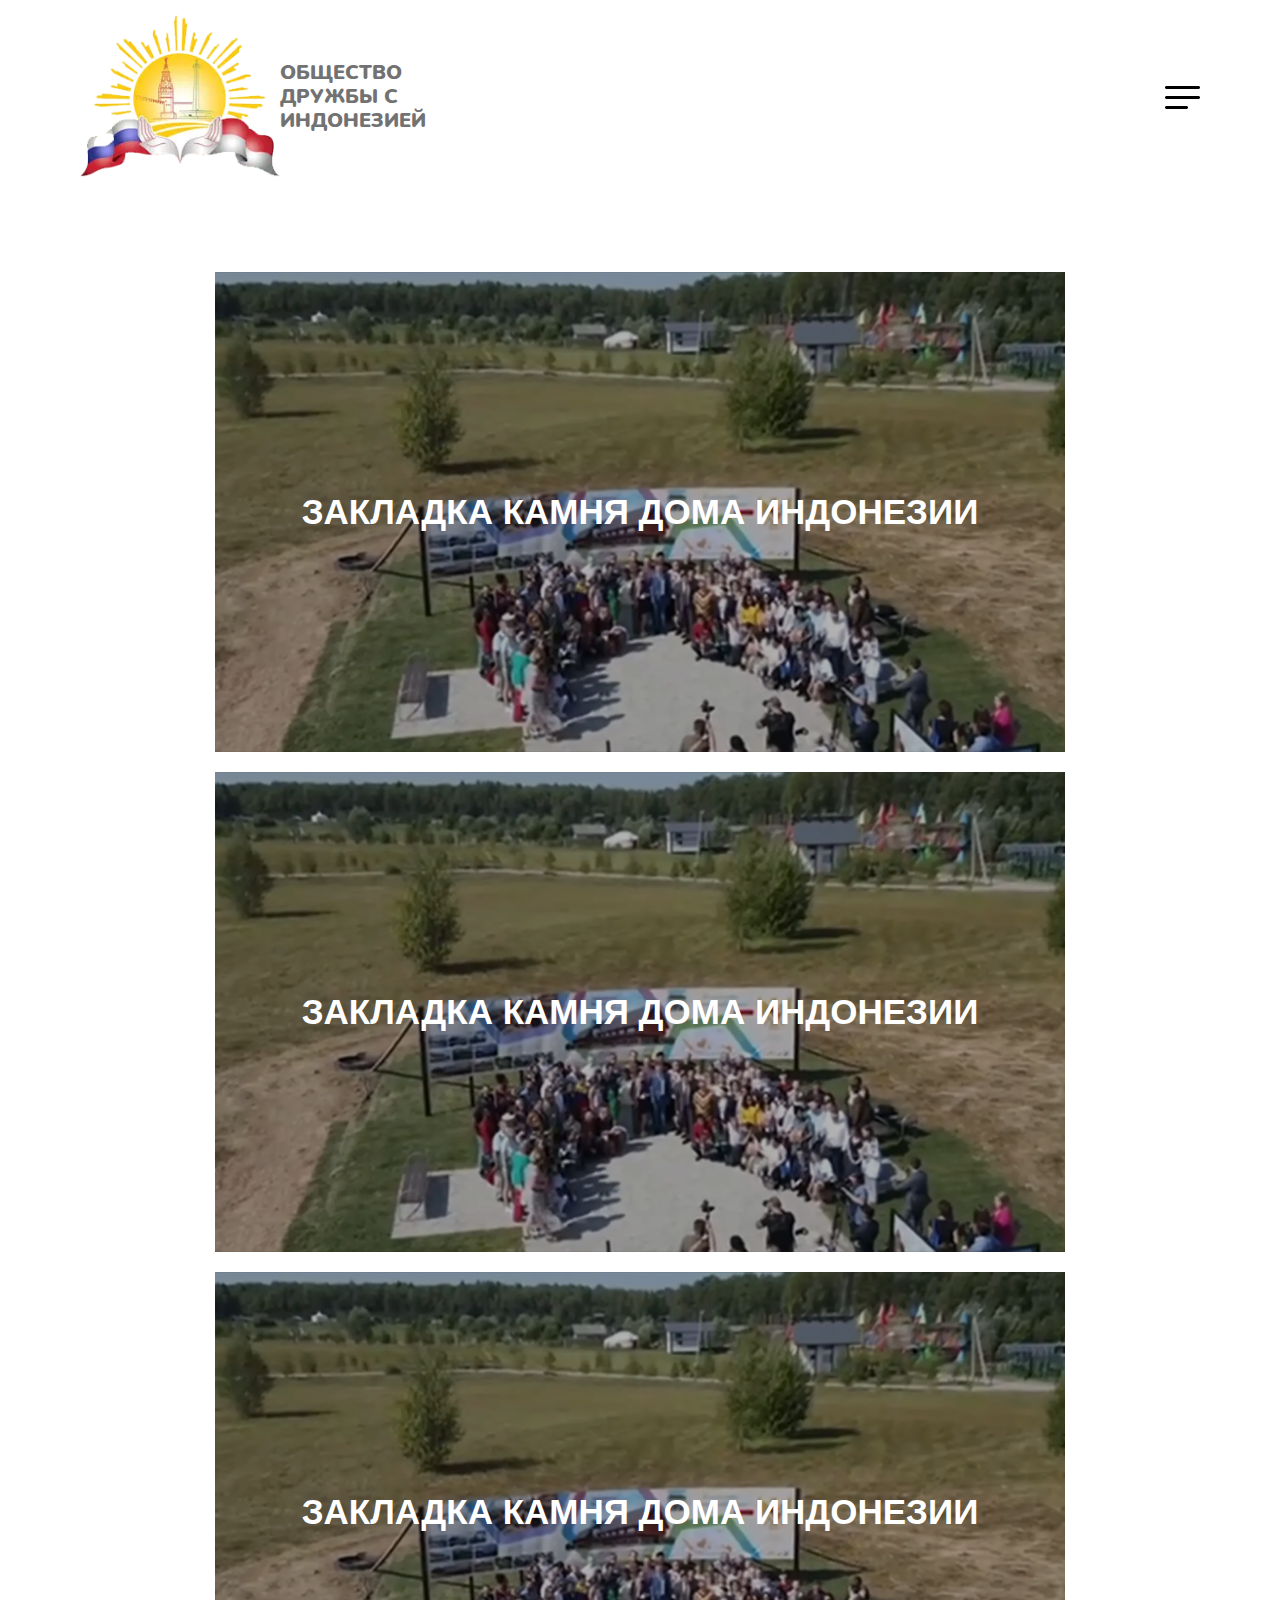
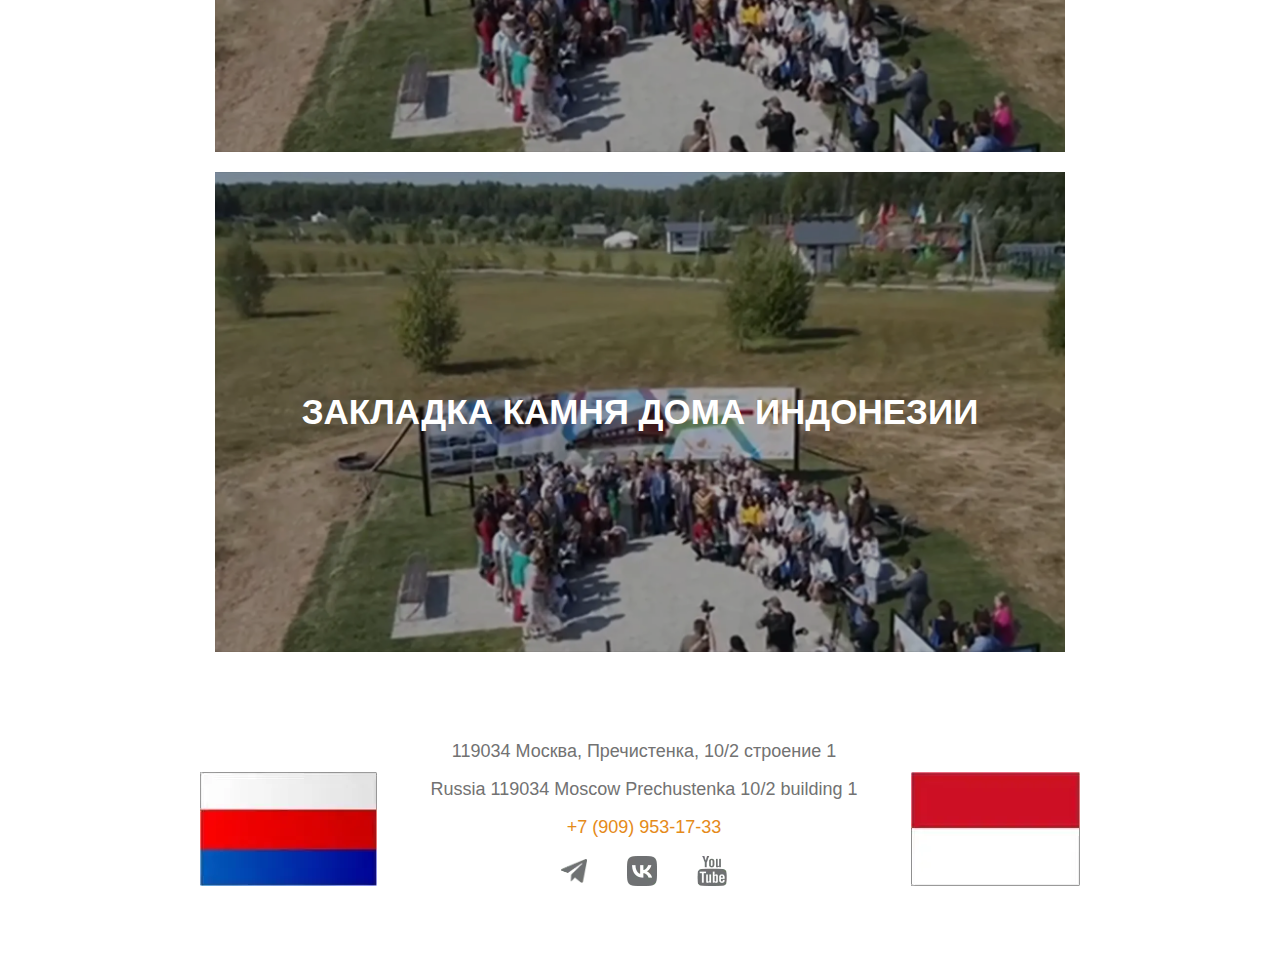
==== gallery.html @ 3e2ad57c "Add files via upload" ====
<!DOCTYPE html><html lang="ru"><head>	<meta charset="UTF-8">	<meta name="viewport" content="width=device-width, initial-scale=1.0">	<title>Document</title>	<link rel="stylesheet" href="css/main.css">	<link rel="stylesheet" href="css/swiper-bundle.min.css"></head><body>	<header class="header">			<div class="container">			<div class="header__wrap">				<a href="#" class="header__logo"><picture><source srcset="images/logo.webp" type="image/webp"><img src="images/logo.png" width="230" height="186" alt="Логотип"></picture></a>				<div class="header__title">Общество дружбы с Индонезией</div>				<div class="header__phone">					<picture><source srcset="images/phone.webp" type="image/webp"><img src="images/phone.png" alt="phone" width="15" height="15"></picture>					<a href="tel:74951369992">8 (495)136-9992</a>				</div>				<a href="#" class="header__order">Заказать звонок</a>				<button class="header__burger"></button>			</div>		</div>	</header>		<div class="top-banner">		<!--<div class="top-banner__items">			<div class="top-banner__item">				<a href="#">					<picture><source srcset="images/main_slide.webp" type="image/webp"><img src="images/main_slide.jpg" alt="slide" class="top-banner__img"></picture>				</a>				<div class="container">					<div class="top-banner__text">						заголовок					</div>				</div>			</div>		</div> -->		<ul class="nav">			<li><a href="#" class="nav__link">О нас</a></li>			<li><a href="#" class="nav__link">Новости</a></li>			<li><a href="#" class="nav__link">Об Индонезии</a></li>			<li><a href="#" class="nav__link">Проекты</a></li>			<li><a href="#" class="nav__link">Бизнесу</a></li>			<li><a href="#" class="nav__link">Фото/Видео</a></li>			<li><a href="#" class="nav__link">Контакты</a></li>		</ul>		    	</div>	    	 	<div class="gallery"> 		<div class="container"> 			<div class="gallery__wrap"> 				<div class="gallery__item"> 					<picture><source srcset="images/image2.webp" type="image/webp"><img src="images/image2.jpg" alt="фото" class="gallery__img"></picture> 					<a href="images/image2.jpg" class="gallery__caption image-popup-vertical-fit">Закладка камня дома индонезии</a> 				</div> 				<div class="gallery__item"> 					<picture><source srcset="images/image2.webp" type="image/webp"><img src="images/image2.jpg" alt="фото" class="gallery__img"></picture> 					<a href="images/image2.jpg" class="gallery__caption image-popup-vertical-fit">Закладка камня дома индонезии</a> 				</div> 				<div class="gallery__item"> 					<picture><source srcset="images/image2.webp" type="image/webp"><img src="images/image2.jpg" alt="фото" class="gallery__img"></picture> 					<a href="images/image2.jpg" class="gallery__caption image-popup-vertical-fit">Закладка камня дома индонезии</a> 				</div> 				<div class="gallery__item"> 					<picture><source srcset="images/image2.webp" type="image/webp"><img src="images/image2.jpg" alt="фото" class="gallery__img"></picture> 					<a href="images/image2.jpg" class="gallery__caption image-popup-vertical-fit">Закладка камня дома индонезии</a> 				</div>					 			</div> 		</div> 	</div>	<footer class="footer">		<div class="container">			<div class="footer__wrap">				<picture><source srcset="images/rus.webp" type="image/webp"><img src="images/rus.jpg" class="footer__flag" alt="флаг России"></picture>				<div class="footer__content">					<p>119034 Москва, Пречистенка, 10/2 строение 1</p>					<p>Russia 119034 Moscow Prechustenka 10/2 building 1</p>					<a href="tel:79099531733" class="footer__tel">+7 (909) 953-17-33</a>					<div class="footer__social">						<a href="#" target="_blank"><picture><source srcset="images/tg.webp" type="image/webp"><img src="images/tg.png" width="26" height="24" alt="телеграм"></picture></a>						<a href="#" target="_blank"><picture><source srcset="images/vk.webp" type="image/webp"><img src="images/vk.png" width="30" height="30" alt="вконтакте"></picture></a>						<a href="#" target="_blank"><picture><source srcset="images/yt.webp" type="image/webp"><img src="images/yt.png" width="30" height="30" alt="ютуб"></picture></a>					</div>				</div>				<picture><source srcset="images/indones.webp" type="image/webp"><img src="images/indones.jpg" class="footer__flag" alt="флаг Индонезии"></picture>			</div>		</div>	</footer>	<div class="mobnav">		<div class="mobnav__wrap">			<ul class="mobnav__items">				<li class="mobnav__item"><a href="#" class="mobnav__link">О нас</a></li>				<li class="mobnav__item"><a href="#" class="mobnav__link">Новости</a></li>				<li class="mobnav__item"><a href="#" class="mobnav__link">Об Индонезии</a></li>				<li class="mobnav__item"><a href="#" class="mobnav__link">Проекты</a></li>				<li class="mobnav__item"><a href="#" class="mobnav__link">Бизнесу</a></li>				<li class="mobnav__item"><a href="#" class="mobnav__link">Фото/Видео</a></li>				<li class="mobnav__item"><a href="#" class="mobnav__link">Контакты</a></li>			</ul>			<button class="mobnav__order">заказать звонок</button>				</div>		<button class="mobnav__close"></button>	</div>	<script src="js/main.js"></script>	</body></html>
---- css/main.css ----
/* http://meyerweb.com/eric/tools/css/reset/ */
/* v1.0 | 20080212 */
html, body, div, span, applet, object, iframe,
h1, h2, h3, h4, h5, h6, p, blockquote, pre,
a, abbr, acronym, address, big, cite, code,
del, dfn, em, font, img, ins, kbd, q, s, samp,
small, strike, strong, sub, sup, tt, var,
b, u, i, center,
dl, dt, dd, ol, ul, li,
fieldset, form, label, legend,
table, caption, tbody, tfoot, thead, tr, th, td {
  margin: 0;
  padding: 0;
  border: 0;
  outline: 0;
  font-size: 100%;
  vertical-align: baseline;
  background: transparent;
}

body {
  line-height: 1;
}

ol, ul {
  list-style: none;
}

blockquote, q {
  quotes: none;
}

blockquote:before, blockquote:after,
q:before, q:after {
  content: "";
  content: none;
}

/* remember to define focus styles! */
:focus {
  outline: 0;
}

/* remember to highlight inserts somehow! */
ins {
  text-decoration: none;
}

del {
  text-decoration: line-through;
}

/* tables still need 'cellspacing="0"' in the markup */
table {
  border-collapse: collapse;
  border-spacing: 0;
}

@font-face {
  font-display: swap;
  font-family: "Nunito";
  src: local("Poppins"), url("../fonts/Nunito-Black.woff2") format("woff2"), url("../fonts/Nunito-Black.woff") format("woff");
  font-weight: 900;
  font-style: normal;
}
/* Magnific Popup CSS */
.mfp-bg {
  top: 0;
  left: 0;
  width: 100%;
  height: 100%;
  z-index: 1042;
  overflow: hidden;
  position: fixed;
  background: #0b0b0b;
  opacity: 0.8;
}

.mfp-wrap {
  top: 0;
  left: 0;
  width: 100%;
  height: 100%;
  z-index: 1043;
  position: fixed;
  outline: none !important;
  -webkit-backface-visibility: hidden;
}

.mfp-container {
  text-align: center;
  position: absolute;
  width: 100%;
  height: 100%;
  left: 0;
  top: 0;
  padding: 0 8px;
  -webkit-box-sizing: border-box;
          box-sizing: border-box;
}

.mfp-container:before {
  content: "";
  display: inline-block;
  height: 100%;
  vertical-align: middle;
}

.mfp-align-top .mfp-container:before {
  display: none;
}

.mfp-content {
  position: relative;
  display: inline-block;
  vertical-align: middle;
  margin: 0 auto;
  text-align: left;
  z-index: 1045;
}

.mfp-inline-holder .mfp-content,
.mfp-ajax-holder .mfp-content {
  width: 100%;
  cursor: auto;
}

.mfp-ajax-cur {
  cursor: progress;
}

.mfp-zoom-out-cur, .mfp-zoom-out-cur .mfp-image-holder .mfp-close {
  cursor: -webkit-zoom-out;
  cursor: zoom-out;
}

.mfp-zoom {
  cursor: pointer;
  cursor: -webkit-zoom-in;
  cursor: zoom-in;
}

.mfp-auto-cursor .mfp-content {
  cursor: auto;
}

.mfp-close,
.mfp-arrow,
.mfp-preloader,
.mfp-counter {
  -webkit-user-select: none;
  -moz-user-select: none;
  -ms-user-select: none;
      user-select: none;
}

.mfp-loading.mfp-figure {
  display: none;
}

.mfp-hide {
  display: none !important;
}

.mfp-preloader {
  color: #CCC;
  position: absolute;
  top: 50%;
  width: auto;
  text-align: center;
  margin-top: -0.8em;
  left: 8px;
  right: 8px;
  z-index: 1044;
}

.mfp-preloader a {
  color: #CCC;
}

.mfp-preloader a:hover {
  color: #FFF;
}

.mfp-s-ready .mfp-preloader {
  display: none;
}

.mfp-s-error .mfp-content {
  display: none;
}

button.mfp-close,
button.mfp-arrow {
  overflow: visible;
  cursor: pointer;
  background: transparent;
  border: 0;
  -webkit-appearance: none;
  display: block;
  outline: none;
  padding: 0;
  z-index: 1046;
  -webkit-box-shadow: none;
          box-shadow: none;
  -ms-touch-action: manipulation;
      touch-action: manipulation;
}

button::-moz-focus-inner {
  padding: 0;
  border: 0;
}

.mfp-close {
  width: 44px;
  height: 44px;
  line-height: 44px;
  position: absolute;
  right: 0;
  top: 0;
  text-decoration: none;
  text-align: center;
  opacity: 0.65;
  padding: 0 0 18px 10px;
  color: #FFF;
  font-style: normal;
  font-size: 28px;
  font-family: Arial, Baskerville, monospace;
}

.mfp-close:hover,
.mfp-close:focus {
  opacity: 1;
}

.mfp-close:active {
  top: 1px;
}

.mfp-close-btn-in .mfp-close {
  color: #333;
}

.mfp-image-holder .mfp-close,
.mfp-iframe-holder .mfp-close {
  color: #FFF;
  right: -6px;
  text-align: right;
  padding-right: 6px;
  width: 100%;
}

.mfp-counter {
  position: absolute;
  top: 0;
  right: 0;
  color: #CCC;
  font-size: 12px;
  line-height: 18px;
  white-space: nowrap;
}

.mfp-arrow {
  position: absolute;
  opacity: 0.65;
  margin: 0;
  top: 50%;
  margin-top: -55px;
  padding: 0;
  width: 90px;
  height: 110px;
  -webkit-tap-highlight-color: transparent;
}

.mfp-arrow:active {
  margin-top: -54px;
}

.mfp-arrow:hover,
.mfp-arrow:focus {
  opacity: 1;
}

.mfp-arrow:before,
.mfp-arrow:after {
  content: "";
  display: block;
  width: 0;
  height: 0;
  position: absolute;
  left: 0;
  top: 0;
  margin-top: 35px;
  margin-left: 35px;
  border: medium inset transparent;
}

.mfp-arrow:after {
  border-top-width: 13px;
  border-bottom-width: 13px;
  top: 8px;
}

.mfp-arrow:before {
  border-top-width: 21px;
  border-bottom-width: 21px;
  opacity: 0.7;
}

.mfp-arrow-left {
  left: 0;
}

.mfp-arrow-left:after {
  border-right: 17px solid #FFF;
  margin-left: 31px;
}

.mfp-arrow-left:before {
  margin-left: 25px;
  border-right: 27px solid #3F3F3F;
}

.mfp-arrow-right {
  right: 0;
}

.mfp-arrow-right:after {
  border-left: 17px solid #FFF;
  margin-left: 39px;
}

.mfp-arrow-right:before {
  border-left: 27px solid #3F3F3F;
}

.mfp-iframe-holder {
  padding-top: 40px;
  padding-bottom: 40px;
}

.mfp-iframe-holder .mfp-content {
  line-height: 0;
  width: 100%;
  max-width: 900px;
}

.mfp-iframe-holder .mfp-close {
  top: -40px;
}

.mfp-iframe-scaler {
  width: 100%;
  height: 0;
  overflow: hidden;
  padding-top: 56.25%;
}

.mfp-iframe-scaler iframe {
  position: absolute;
  display: block;
  top: 0;
  left: 0;
  width: 100%;
  height: 100%;
  -webkit-box-shadow: 0 0 8px rgba(0, 0, 0, 0.6);
          box-shadow: 0 0 8px rgba(0, 0, 0, 0.6);
  background: #000;
}

/* Main image in popup */
img.mfp-img {
  width: auto;
  max-width: 100%;
  height: auto;
  display: block;
  line-height: 0;
  -webkit-box-sizing: border-box;
          box-sizing: border-box;
  padding: 40px 0 40px;
  margin: 0 auto;
}

/* The shadow behind the image */
.mfp-figure {
  line-height: 0;
}

.mfp-figure:after {
  content: "";
  position: absolute;
  left: 0;
  top: 40px;
  bottom: 40px;
  display: block;
  right: 0;
  width: auto;
  height: auto;
  z-index: -1;
  -webkit-box-shadow: 0 0 8px rgba(0, 0, 0, 0.6);
          box-shadow: 0 0 8px rgba(0, 0, 0, 0.6);
  background: #444;
}

.mfp-figure small {
  color: #BDBDBD;
  display: block;
  font-size: 12px;
  line-height: 14px;
}

.mfp-figure figure {
  margin: 0;
}

.mfp-bottom-bar {
  margin-top: -36px;
  position: absolute;
  top: 100%;
  left: 0;
  width: 100%;
  cursor: auto;
}

.mfp-title {
  text-align: left;
  line-height: 18px;
  color: #F3F3F3;
  word-wrap: break-word;
  padding-right: 36px;
}

.mfp-image-holder .mfp-content {
  max-width: 100%;
}

.mfp-gallery .mfp-image-holder .mfp-figure {
  cursor: pointer;
}

@media screen and (max-width: 800px) and (orientation: landscape), screen and (max-height: 300px) {
  /**
       * Remove all paddings around the image on small screen
       */
  .mfp-img-mobile .mfp-image-holder {
    padding-left: 0;
    padding-right: 0;
  }
  .mfp-img-mobile img.mfp-img {
    padding: 0;
  }
  .mfp-img-mobile .mfp-figure:after {
    top: 0;
    bottom: 0;
  }
  .mfp-img-mobile .mfp-figure small {
    display: inline;
    margin-left: 5px;
  }
  .mfp-img-mobile .mfp-bottom-bar {
    background: rgba(0, 0, 0, 0.6);
    bottom: 0;
    margin: 0;
    top: auto;
    padding: 3px 5px;
    position: fixed;
    -webkit-box-sizing: border-box;
            box-sizing: border-box;
  }
  .mfp-img-mobile .mfp-bottom-bar:empty {
    padding: 0;
  }
  .mfp-img-mobile .mfp-counter {
    right: 5px;
    top: 3px;
  }
  .mfp-img-mobile .mfp-close {
    top: 0;
    right: 0;
    width: 35px;
    height: 35px;
    line-height: 35px;
    background: rgba(0, 0, 0, 0.6);
    position: fixed;
    text-align: center;
    padding: 0;
  }
}
@media all and (max-width: 900px) {
  .mfp-arrow {
    -webkit-transform: scale(0.75);
    -ms-transform: scale(0.75);
        transform: scale(0.75);
  }
  .mfp-arrow-left {
    -webkit-transform-origin: 0;
    -ms-transform-origin: 0;
        transform-origin: 0;
  }
  .mfp-arrow-right {
    -webkit-transform-origin: 100%;
    -ms-transform-origin: 100%;
        transform-origin: 100%;
  }
  .mfp-container {
    padding-left: 6px;
    padding-right: 6px;
  }
}
body {
  font-family: Arial, Helvetica, sans-serif;
  background-color: #FFFFFF;
}

.container {
  position: relative;
  width: 100%;
  -webkit-box-sizing: border-box;
          box-sizing: border-box;
  padding: 0 80px;
}

.header {
  position: relative;
  z-index: 15;
  padding-top: 15px;
  padding-bottom: 15px;
}
.header__wrap {
  display: -webkit-box;
  display: -ms-flexbox;
  display: flex;
  -webkit-box-align: center;
      -ms-flex-align: center;
          align-items: center;
  -webkit-box-pack: justify;
      -ms-flex-pack: justify;
          justify-content: space-between;
}
.header__title {
  font-family: "Nunito", Arial, sans-serif;
  font-size: 46px;
  text-transform: uppercase;
  line-height: 53px;
  color: #727272;
}
.header__phone {
  display: -webkit-box;
  display: -ms-flexbox;
  display: flex;
  -webkit-box-align: center;
      -ms-flex-align: center;
          align-items: center;
}
.header__phone a {
  font-family: "Nunito", Arial, sans-serif;
  margin-left: 15px;
  font-weight: 900;
  color: #313131;
  font-size: 24px;
  text-decoration: none;
}
.header__phone img {
  padding-top: 4px;
}
.header__order {
  font-family: "Nunito", Arial, sans-serif;
  border: none;
  outline: none;
  -webkit-appearance: none;
     -moz-appearance: none;
          appearance: none;
  font-size: 14px;
  font-weight: 600;
  text-transform: uppercase;
  text-decoration: none;
  color: #E58A19;
  letter-spacing: 0.5px;
  background-color: #ba3236;
  padding: 15px 20px;
  border-radius: 30px;
  color: #FFFFFF;
  cursor: pointer;
  -webkit-transition: 0.3s ease-out;
  -o-transition: 0.3s ease-out;
  transition: 0.3s ease-out;
}
.header__order:hover {
  background-color: #A42A2E;
}
.header__burger {
  display: none;
  border: none;
  outline: none;
  -webkit-appearance: none;
     -moz-appearance: none;
          appearance: none;
  width: 35px;
  height: 23px;
  background-color: transparent;
  background-image: url("../images/burger.png");
  background-repeat: no-repeat;
  background-size: cover;
  background-position: center;
  cursor: pointer;
}

.nav {
  position: absolute;
  width: 100%;
  top: 0;
  left: 0;
  z-index: 10;
  background: rgba(195, 38, 46, 0.8);
  display: -webkit-box;
  display: -ms-flexbox;
  display: flex;
  -webkit-box-pack: center;
      -ms-flex-pack: center;
          justify-content: center;
  padding-top: 46px;
  padding-bottom: 46px;
}
.nav__link {
  display: block;
  padding: 0 40px;
  font-size: 32px;
  line-height: 26px;
  font-weight: 400;
  color: #FFFFFF;
  text-decoration: none;
}
.nav li:not(:first-child) {
  border-left: 4px solid #FFFFFF;
}

.mobnav {
  position: absolute;
  z-index: 300;
  top: -100%;
  left: 0;
  width: 100%;
  height: 100%;
  background-color: rgba(195, 38, 46, 0.8);
  text-align: center;
  -webkit-transition: 0.4s ease-out;
  -o-transition: 0.4s ease-out;
  transition: 0.4s ease-out;
}
.mobnav__wrap {
  margin-top: 120px;
}
.mobnav__item {
  text-align: center;
  margin: 18px 0;
}
.mobnav__link {
  font-size: 18px;
  text-decoration: none;
  color: #FFFFFF;
}
.mobnav__order {
  font-family: "Nunito", Arial, sans-serif;
  border: none;
  outline: none;
  -webkit-appearance: none;
     -moz-appearance: none;
          appearance: none;
  font-size: 10px;
  font-weight: 600;
  text-transform: uppercase;
  text-decoration: none;
  color: #E58A19;
  letter-spacing: 0.5px;
  background-color: #141414;
  padding: 10px 15px;
  border-radius: 30px;
  color: #FFFFFF;
  cursor: pointer;
  -webkit-transition: 0.3s ease-out;
  -o-transition: 0.3s ease-out;
  transition: 0.3s ease-out;
}
.mobnav__close {
  position: absolute;
  top: 40px;
  right: 40px;
  border: none;
  outline: none;
  -webkit-appearance: none;
     -moz-appearance: none;
          appearance: none;
  width: 24px;
  height: 24px;
  background-color: transparent;
  background-image: url("../images/close.png");
  background-repeat: no-repeat;
  background-size: cover;
  background-position: center;
  cursor: pointer;
}

.news {
  margin-top: 75px;
}
.news__item {
  display: -webkit-box;
  display: -ms-flexbox;
  display: flex;
  margin-bottom: 110px;
}
.news__image {
  margin-right: 30px;
}
.news__text p {
  padding: 25px 0;
  font-size: 24px;
  color: #727272;
}
.news__title {
  font-size: 30px;
  line-height: 24px;
  font-weight: 600;
  color: #727272;
  text-transform: uppercase;
}
.news__more {
  text-decoration: none;
  font-size: 24px;
  color: #727272;
  text-transform: uppercase;
}

.top-slider {
  position: relative;
  margin-top: -50px;
}
.top-slider__item {
  position: relative;
}
.top-slider__item a {
  display: block;
  text-decoration: none;
  max-width: 100%;
  height: 867px;
}
.top-slider__img {
  width: 100%;
  height: 100%;
  -o-object-fit: cover;
     object-fit: cover;
}
.top-slider__text {
  position: absolute;
  bottom: 63px;
  max-width: 850px;
  font-size: 48px;
  line-height: 55px;
  font-weight: 900;
  color: #ffffff;
  text-transform: uppercase;
}
.top-slider__text .big {
  font-size: 60px;
}
.top-slider__text .date {
  font-weight: 400;
}

.top-banner {
  position: relative;
  min-height: 117px;
  margin-top: -50px;
}
.top-banner__item {
  position: relative;
}
.top-banner__item a {
  display: block;
  text-decoration: none;
  max-width: 100%;
  height: 867px;
}
.top-banner__img {
  width: 100%;
  height: 100%;
  -o-object-fit: cover;
     object-fit: cover;
}
.top-banner__text {
  position: absolute;
  bottom: 82px;
  max-width: 850px;
  font-size: 123px;
  line-height: 140px;
  font-weight: 900;
  color: #ffffff;
  text-transform: uppercase;
}

.content {
  margin-top: 60px;
}
.content__h2 {
  font-size: 36px;
  line-height: 42px;
  color: #727272;
  text-transform: uppercase;
}
.content__image {
  text-align: center;
  width: 100%;
  max-width: 1076px;
  height: auto;
}
.content p {
  font-size: 24px;
  line-height: 24px;
  color: #727272;
  margin: 30px 0;
}
.content__order {
  display: block;
  border: none;
  outline: none;
  -webkit-appearance: none;
     -moz-appearance: none;
          appearance: none;
  border-radius: 30px;
  width: 100%;
  max-width: 960px;
  font-size: 36px;
  line-height: 24px;
  font-weight: 600;
  color: #FFFFFF;
  text-transform: uppercase;
  padding: 35px 0;
  background-color: #ba3236;
  margin: 143px auto 270px auto;
  cursor: pointer;
}

.gallery {
  margin-top: 70px;
}
.gallery__wrap {
  display: -webkit-box;
  display: -ms-flexbox;
  display: flex;
  -webkit-box-pack: center;
      -ms-flex-pack: center;
          justify-content: center;
  -ms-flex-wrap: wrap;
      flex-wrap: wrap;
  margin: 0 -10px;
}
.gallery__item {
  margin: 10px;
  position: relative;
  width: 100%;
  max-width: 850px;
  height: 480px;
}
.gallery__img {
  position: relative;
  z-index: 5;
  width: 100%;
  height: 100%;
  -o-object-fit: cover;
     object-fit: cover;
}
.gallery__caption {
  display: -webkit-box;
  display: -ms-flexbox;
  display: flex;
  -webkit-box-pack: center;
      -ms-flex-pack: center;
          justify-content: center;
  -webkit-box-align: center;
      -ms-flex-align: center;
          align-items: center;
  position: absolute;
  z-index: 10;
  top: 0;
  left: 0;
  width: 100%;
  height: 100%;
  font-size: 35px;
  color: #FFFFFF;
  text-decoration: none;
  text-transform: uppercase;
  font-weight: 600;
  background: rgba(0, 0, 0, 0.3);
}

.anounce {
  margin-top: 67px;
}
.anounce__slider {
  display: -webkit-box;
  display: -ms-flexbox;
  display: flex;
  width: 100%;
  -webkit-box-pack: justify;
      -ms-flex-pack: justify;
          justify-content: space-between;
}
.anounce__item {
  -ms-flex-item-align: start;
      align-self: flex-start;
  max-width: 540px;
  position: relative;
}
.anounce__item img {
  width: 100%;
  height: auto;
  -o-object-fit: cover;
     object-fit: cover;
}
.anounce__text {
  position: absolute;
  max-width: 320px;
  bottom: 27px;
  left: 35px;
}
.anounce__title {
  font-size: 40px;
  line-height: 45px;
  font-weight: 700;
  color: #FFFFFF;
}
.anounce__desc {
  font-size: 30px;
  line-height: 30px;
  font-weight: 400;
  color: #FFFFFF;
}

.info {
  margin-top: 95px;
}
.info__title {
  font-size: 60px;
  line-height: 55px;
  font-weight: 900;
  color: #727272;
  text-transform: uppercase;
}
.info__content {
  display: -webkit-box;
  display: -ms-flexbox;
  display: flex;
  margin-top: 40px;
}
@media (max-width: 1170px) {
  .info__content {
    -webkit-box-orient: vertical;
    -webkit-box-direction: normal;
        -ms-flex-direction: column;
            flex-direction: column;
  }
}
.info__image {
  margin-right: 45px;
  max-width: 689px;
}
.info__text {
  font-family: Arial;
  font-size: 24px;
  line-height: 24px;
  font-weight: 400;
  color: #727272;
}
.info__text p {
  margin-bottom: 30px;
}
@media (max-width: 1170px) {
  .info__text {
    margin-top: 20px;
  }
}

.footer {
  margin-top: 80px;
  padding-bottom: 80px;
}
.footer__wrap {
  display: -webkit-box;
  display: -ms-flexbox;
  display: flex;
  -webkit-box-pack: center;
      -ms-flex-pack: center;
          justify-content: center;
  -webkit-box-align: end;
      -ms-flex-align: end;
          align-items: flex-end;
}
.footer__content {
  text-align: center;
  color: #727272;
  font-size: 18px;
  padding: 0 54px;
}
.footer__content p, .footer__content a {
  margin-bottom: 20px;
}
.footer__tel {
  color: #E58A19;
  text-decoration: none;
  font-size: 18px;
}
.footer__social {
  display: -webkit-box;
  display: -ms-flexbox;
  display: flex;
  -webkit-box-pack: center;
      -ms-flex-pack: center;
          justify-content: center;
  -webkit-box-align: center;
      -ms-flex-align: center;
          align-items: center;
  margin-top: 20px;
}
.footer__social a {
  display: block;
  margin: 0 20px;
}

/* Swiper */
.swiper-pagination {
  width: -webkit-max-content !important;
  width: -moz-max-content !important;
  width: max-content !important;
  right: 53px;
  left: auto !important;
  bottom: 39px !important;
  z-index: 20;
}

.swiper-pagination-bullet {
  margin-left: 21px !important;
  width: 14px !important;
  height: 14px !important;
  background-color: #FFFFFF !important;
  opacity: 1 !important;
}

.swiper-pagination-bullet-active {
  background-color: rgb(195, 38, 46) !important;
}

.swiper-button-prev {
  left: 40px !important;
  width: 26px;
  height: 53px;
  background-image: url("../images/left.png");
  background-repeat: no-repeat;
  background-size: contain;
  background-position: center;
}

.swiper-button-prev:after {
  font-size: 0 !important;
}

.swiper-button-next {
  right: 40px !important;
  width: 26px;
  height: 53px;
  background-image: url("../images/right.png");
  background-repeat: no-repeat;
  background-size: contain;
  background-position: center;
}

.swiper-button-next:after {
  font-size: 0 !important;
}

@media (max-width: 1790px) {
  .header__title {
    font-size: 26px;
  }
}
@media (max-width: 1600px) {
  .nav__link {
    font-size: 24px;
  }
}
@media (max-width: 1399px) {
  .header__wrap {
    -webkit-box-pack: start;
        -ms-flex-pack: start;
            justify-content: flex-start;
  }
  .header__title {
    width: 200px;
    font-size: 20px;
    line-height: 24px;
  }
  .header__logo img {
    max-width: 200px;
    height: auto;
  }
  .header__phone {
    display: none;
  }
  .header__order {
    display: none;
  }
  .header__burger {
    display: block;
    margin-left: auto;
  }
  .nav {
    display: none;
  }
  .top-banner__item a {
    height: 500px;
  }
  .top-banner__text {
    position: absolute;
    bottom: 82px;
    max-width: 850px;
    font-size: 64px;
    line-height: 90px;
    font-weight: 900;
    color: #ffffff;
    text-transform: uppercase;
  }
  .news {
    margin-top: 0;
  }
  .news__text p {
    font-size: 18px;
    line-height: 24px;
  }
  .info__content {
    -webkit-box-orient: vertical;
    -webkit-box-direction: normal;
        -ms-flex-direction: column;
            flex-direction: column;
  }
  .info__image {
    margin-right: 0;
    width: 100%;
    height: auto;
  }
  .info__text {
    margin-top: 35px;
  }
  .gallery__wrap {
    margin-top: -70px;
  }
}
@media (max-width: 1050px) {
  .footer__wrap {
    -webkit-box-orient: vertical;
    -webkit-box-direction: normal;
        -ms-flex-direction: column;
            flex-direction: column;
    -webkit-box-align: center;
        -ms-flex-align: center;
            align-items: center;
  }
  .footer__flag {
    display: none;
  }
  .content__order {
    margin: 70px auto 135px auto;
  }
  .news {
    margin-top: -40px;
  }
  .news__item {
    -webkit-box-orient: vertical;
    -webkit-box-direction: normal;
        -ms-flex-direction: column;
            flex-direction: column;
  }
  .news__text {
    margin-top: 30px;
  }
  .news__image {
    width: 100%;
    height: auto;
  }
  .gallery__wrap {
    margin-top: -120px;
  }
  .gallery__caption {
    text-align: center;
    font-size: 28px;
    line-height: 40px;
  }
  .top-slider__item a {
    height: 550px;
  }
  .top-slider__text {
    font-size: 36px;
    line-height: 44px;
    max-width: 600px;
  }
  .top-slider .big {
    font-size: 48px;
  }
  .anounce__item {
    width: 100% !important;
  }
  .anounce__title {
    font-size: 30px;
    line-height: 35px;
  }
}
@media (max-width: 600px) {
  .container {
    padding: 0 30px;
  }
  .header__wrap {
    -webkit-box-pack: start;
        -ms-flex-pack: start;
            justify-content: flex-start;
  }
  .header__title {
    font-size: 14px;
    line-height: 20px;
    width: 100px;
  }
  .header__logo img {
    max-width: 90px;
  }
  .header__phone {
    display: none;
  }
  .header__order {
    display: none;
  }
  .header__burger {
    display: block;
    margin-left: auto;
  }
  .anounce__text {
    left: 60px;
  }
  .anounce__title {
    font-size: 22px;
    line-height: 30px;
  }
  .anounce__desc {
    font-size: 16px;
    line-height: 24px;
  }
  .top-banner {
    margin-top: -23px;
  }
  .top-banner__item a {
    height: 300px;
  }
  .top-banner__text {
    font-size: 36px;
  }
  .top-slider {
    margin-top: -20px;
  }
  .top-slider__item a {
    height: 300px;
  }
  .top-slider__text {
    font-size: 18px;
    line-height: 25px;
    max-width: 340px;
    bottom: 80px;
  }
  .top-slider .big {
    font-size: 28px;
  }
  .info {
    margin-top: 45px;
  }
  .info__title {
    font-size: 40px;
    line-height: 50px;
  }
  .info__text {
    font-size: 18px;
  }
  .content__h2 {
    font-size: 28px;
    line-height: 40px;
  }
  .content p {
    font-size: 18px;
  }
  .content__order {
    font-size: 18px;
    padding: 20px 0;
    margin: 35px auto 70px auto;
  }
  .news {
    margin-top: -80px;
  }
  .gallery__item {
    height: 300px;
  }
  .gallery__caption {
    font-size: 22px;
    line-height: 32px;
  }
  .gallery__wrap {
    margin-top: -160px;
  }
  .footer__content {
    font-size: 14px;
  }
  .footer__tel {
    font-size: 14px;
  }
}
@media (max-width: 400px) {
  .news__item {
    margin-bottom: 40px;
  }
  .news__title {
    font-size: 24px;
    line-height: 35px;
  }
  .news__text p {
    font-size: 14px;
    line-height: 20px;
    padding: 12px 0;
  }
  .news__more {
    font-size: 18px;
  }
  .gallery__caption {
    font-size: 18px;
    line-height: 25px;
  }
  .gallery__item {
    height: 220px;
  }
  .info {
    margin-top: 45px;
  }
  .info__title {
    font-size: 30px;
    line-height: 40px;
  }
  .info__text {
    font-size: 16px;
  }
}
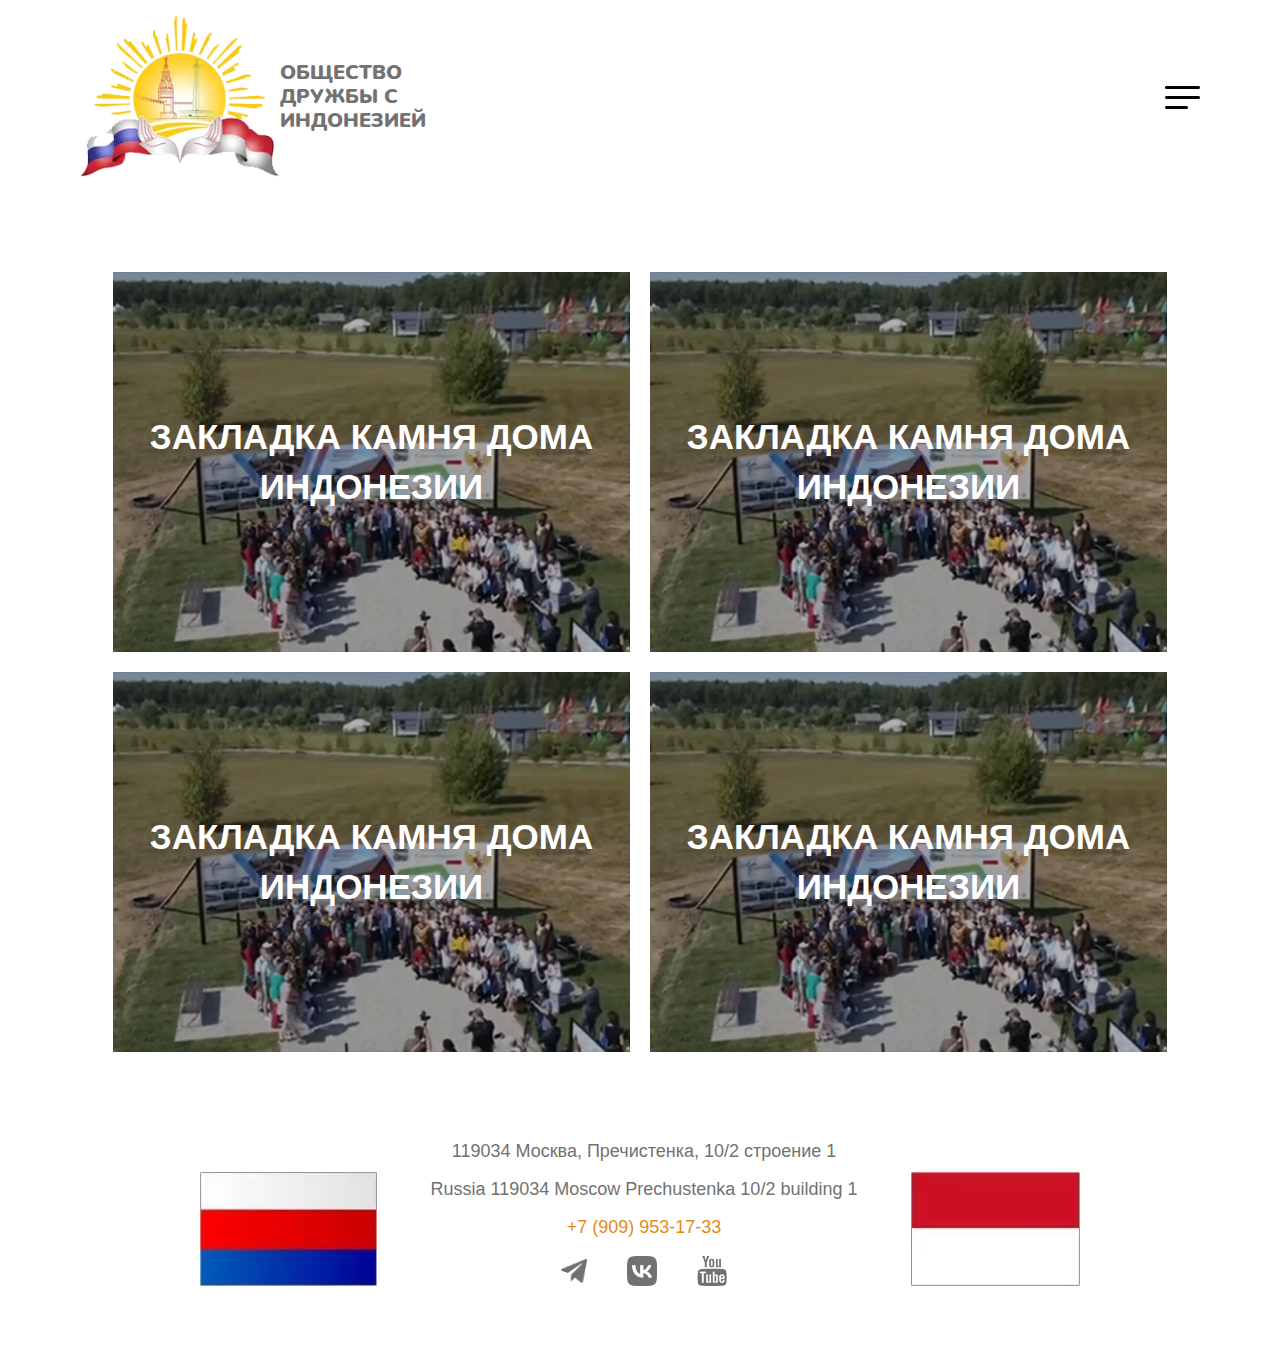
==== commit fa6fcef2: "Add files via upload" ====
--- a/gallery.html
+++ b/gallery.html
@@ -6,6 +6,7 @@
 	<title>Document</title> 	<link rel="stylesheet" href="css/main.css"> 	<link rel="stylesheet" href="css/swiper-bundle.min.css">+	<link rel="stylesheet" href="css/media.css"> </head> <body> @@ -53,21 +54,21 @@
  	<div class="gallery">  		<div class="container">  			<div class="gallery__wrap">- 				<div class="gallery__item">+ 				<div class="gallery__item"><!--image-popup-vertical-fit -->  					<picture><source srcset="images/image2.webp" type="image/webp"><img src="images/image2.jpg" alt="фото" class="gallery__img"></picture>- 					<a href="images/image2.jpg" class="gallery__caption image-popup-vertical-fit">Закладка камня дома индонезии</a>+ 					<a href="#" class="gallery__caption">Закладка камня дома индонезии</a>  				</div>  				<div class="gallery__item">  					<picture><source srcset="images/image2.webp" type="image/webp"><img src="images/image2.jpg" alt="фото" class="gallery__img"></picture>- 					<a href="images/image2.jpg" class="gallery__caption image-popup-vertical-fit">Закладка камня дома индонезии</a>+ 					<a href="#" class="gallery__caption">Закладка камня дома индонезии</a>  				</div>  				<div class="gallery__item">  					<picture><source srcset="images/image2.webp" type="image/webp"><img src="images/image2.jpg" alt="фото" class="gallery__img"></picture>- 					<a href="images/image2.jpg" class="gallery__caption image-popup-vertical-fit">Закладка камня дома индонезии</a>+ 					<a href="#" class="gallery__caption">Закладка камня дома индонезии</a>  				</div>  				<div class="gallery__item">  					<picture><source srcset="images/image2.webp" type="image/webp"><img src="images/image2.jpg" alt="фото" class="gallery__img"></picture>- 					<a href="images/image2.jpg" class="gallery__caption image-popup-vertical-fit">Закладка камня дома индонезии</a>+ 					<a href="#" class="gallery__caption">Закладка камня дома индонезии</a>  				</div>					  			</div> --- a/css/main.css
+++ b/css/main.css
@@ -513,6 +513,13 @@
   background-color: #FFFFFF;
 }
 
+h2 {
+  font-size: 36px;
+  line-height: 42px;
+  color: #727272;
+  text-transform: uppercase;
+}
+
 .container {
   position: relative;
   width: 100%;
@@ -560,6 +567,18 @@
   color: #313131;
   font-size: 24px;
   text-decoration: none;
+  -webkit-transition: 0.3s ease-out;
+  -o-transition: 0.3s ease-out;
+  transition: 0.3s ease-out;
+}
+.header__phone a:hover {
+  color: #E58A19;
+}
+.header__phone a:active {
+  color: #E58A19;
+}
+.header__phone a:focus {
+  color: #E58A19;
 }
 .header__phone img {
   padding-top: 4px;
@@ -589,6 +608,12 @@
 .header__order:hover {
   background-color: #A42A2E;
 }
+.header__order:focus {
+  background-color: #A42A2E;
+}
+.header__order:active {
+  background-color: #A42A2E;
+}
 .header__burger {
   display: none;
   border: none;
@@ -630,6 +655,18 @@
   font-weight: 400;
   color: #FFFFFF;
   text-decoration: none;
+  -webkit-transition: 0.3s ease-out;
+  -o-transition: 0.3s ease-out;
+  transition: 0.3s ease-out;
+}
+.nav__link:hover {
+  color: #fdd528;
+}
+.nav__link:active {
+  color: #8583d6;
+}
+.nav__link:focus {
+  color: #fdd528;
 }
 .nav li:not(:first-child) {
   border-left: 4px solid #FFFFFF;
@@ -730,8 +767,19 @@
   font-size: 24px;
   color: #727272;
   text-transform: uppercase;
-}
-
+  -webkit-transition: 0.3s ease-out;
+  -o-transition: 0.3s ease-out;
+  transition: 0.3s ease-out;
+}
+.news__more:hover {
+  color: #A42A2E;
+}
+.news__more:focus {
+  color: #A42A2E;
+}
+.news__more:active {
+  color: #A42A2E;
+}
 .top-slider {
   position: relative;
   margin-top: -50px;
@@ -801,12 +849,6 @@
 
 .content {
   margin-top: 60px;
-}
-.content__h2 {
-  font-size: 36px;
-  line-height: 42px;
-  color: #727272;
-  text-transform: uppercase;
 }
 .content__image {
   text-align: center;
@@ -839,8 +881,19 @@
   background-color: #ba3236;
   margin: 143px auto 270px auto;
   cursor: pointer;
-}
-
+  -webkit-transition: 0.3s ease-out;
+  -o-transition: 0.3s ease-out;
+  transition: 0.3s ease-out;
+}
+.content__order:hover {
+  background-color: #A42A2E;
+}
+.content__order:focus {
+  background-color: #A42A2E;
+}
+.content__order:active {
+  background-color: #A42A2E;
+}
 .gallery {
   margin-top: 70px;
 }
@@ -859,7 +912,7 @@
   margin: 10px;
   position: relative;
   width: 100%;
-  max-width: 850px;
+  max-width: 45.3488372093%;
   height: 480px;
 }
 .gallery__img {
@@ -877,6 +930,7 @@
   -webkit-box-pack: center;
       -ms-flex-pack: center;
           justify-content: center;
+  text-align: center;
   -webkit-box-align: center;
       -ms-flex-align: center;
           align-items: center;
@@ -887,11 +941,46 @@
   width: 100%;
   height: 100%;
   font-size: 35px;
+  line-height: 50px;
+  padding: 0 35px;
+  -webkit-box-sizing: border-box;
+          box-sizing: border-box;
   color: #FFFFFF;
   text-decoration: none;
   text-transform: uppercase;
   font-weight: 600;
   background: rgba(0, 0, 0, 0.3);
+}
+
+.media {
+  margin-top: 70px;
+}
+.media__wrap {
+  display: -webkit-box;
+  display: -ms-flexbox;
+  display: flex;
+  -webkit-box-pack: center;
+      -ms-flex-pack: center;
+          justify-content: center;
+  -ms-flex-wrap: wrap;
+      flex-wrap: wrap;
+  margin: 0 -10px;
+}
+.media__item {
+  margin: 10px;
+  position: relative;
+  display: block;
+  width: 100%;
+  max-width: 31.3953488372%;
+  height: 336px;
+}
+.media__img {
+  position: absolute;
+  z-index: 5;
+  width: 100%;
+  height: 100%;
+  -o-object-fit: cover;
+     object-fit: cover;
 }
 
 .anounce {
@@ -1009,6 +1098,18 @@
   color: #E58A19;
   text-decoration: none;
   font-size: 18px;
+  -webkit-transition: 0.3s ease-out;
+  -o-transition: 0.3s ease-out;
+  transition: 0.3s ease-out;
+}
+.footer__tel:hover {
+  color: #ba3236;
+}
+.footer__tel:focus {
+  color: #ba3236;
+}
+.footer__tel:active {
+  color: #ba3236;
 }
 .footer__social {
   display: -webkit-box;
@@ -1076,278 +1177,4 @@
 
 .swiper-button-next:after {
   font-size: 0 !important;
-}
-
-@media (max-width: 1790px) {
-  .header__title {
-    font-size: 26px;
-  }
-}
-@media (max-width: 1600px) {
-  .nav__link {
-    font-size: 24px;
-  }
-}
-@media (max-width: 1399px) {
-  .header__wrap {
-    -webkit-box-pack: start;
-        -ms-flex-pack: start;
-            justify-content: flex-start;
-  }
-  .header__title {
-    width: 200px;
-    font-size: 20px;
-    line-height: 24px;
-  }
-  .header__logo img {
-    max-width: 200px;
-    height: auto;
-  }
-  .header__phone {
-    display: none;
-  }
-  .header__order {
-    display: none;
-  }
-  .header__burger {
-    display: block;
-    margin-left: auto;
-  }
-  .nav {
-    display: none;
-  }
-  .top-banner__item a {
-    height: 500px;
-  }
-  .top-banner__text {
-    position: absolute;
-    bottom: 82px;
-    max-width: 850px;
-    font-size: 64px;
-    line-height: 90px;
-    font-weight: 900;
-    color: #ffffff;
-    text-transform: uppercase;
-  }
-  .news {
-    margin-top: 0;
-  }
-  .news__text p {
-    font-size: 18px;
-    line-height: 24px;
-  }
-  .info__content {
-    -webkit-box-orient: vertical;
-    -webkit-box-direction: normal;
-        -ms-flex-direction: column;
-            flex-direction: column;
-  }
-  .info__image {
-    margin-right: 0;
-    width: 100%;
-    height: auto;
-  }
-  .info__text {
-    margin-top: 35px;
-  }
-  .gallery__wrap {
-    margin-top: -70px;
-  }
-}
-@media (max-width: 1050px) {
-  .footer__wrap {
-    -webkit-box-orient: vertical;
-    -webkit-box-direction: normal;
-        -ms-flex-direction: column;
-            flex-direction: column;
-    -webkit-box-align: center;
-        -ms-flex-align: center;
-            align-items: center;
-  }
-  .footer__flag {
-    display: none;
-  }
-  .content__order {
-    margin: 70px auto 135px auto;
-  }
-  .news {
-    margin-top: -40px;
-  }
-  .news__item {
-    -webkit-box-orient: vertical;
-    -webkit-box-direction: normal;
-        -ms-flex-direction: column;
-            flex-direction: column;
-  }
-  .news__text {
-    margin-top: 30px;
-  }
-  .news__image {
-    width: 100%;
-    height: auto;
-  }
-  .gallery__wrap {
-    margin-top: -120px;
-  }
-  .gallery__caption {
-    text-align: center;
-    font-size: 28px;
-    line-height: 40px;
-  }
-  .top-slider__item a {
-    height: 550px;
-  }
-  .top-slider__text {
-    font-size: 36px;
-    line-height: 44px;
-    max-width: 600px;
-  }
-  .top-slider .big {
-    font-size: 48px;
-  }
-  .anounce__item {
-    width: 100% !important;
-  }
-  .anounce__title {
-    font-size: 30px;
-    line-height: 35px;
-  }
-}
-@media (max-width: 600px) {
-  .container {
-    padding: 0 30px;
-  }
-  .header__wrap {
-    -webkit-box-pack: start;
-        -ms-flex-pack: start;
-            justify-content: flex-start;
-  }
-  .header__title {
-    font-size: 14px;
-    line-height: 20px;
-    width: 100px;
-  }
-  .header__logo img {
-    max-width: 90px;
-  }
-  .header__phone {
-    display: none;
-  }
-  .header__order {
-    display: none;
-  }
-  .header__burger {
-    display: block;
-    margin-left: auto;
-  }
-  .anounce__text {
-    left: 60px;
-  }
-  .anounce__title {
-    font-size: 22px;
-    line-height: 30px;
-  }
-  .anounce__desc {
-    font-size: 16px;
-    line-height: 24px;
-  }
-  .top-banner {
-    margin-top: -23px;
-  }
-  .top-banner__item a {
-    height: 300px;
-  }
-  .top-banner__text {
-    font-size: 36px;
-  }
-  .top-slider {
-    margin-top: -20px;
-  }
-  .top-slider__item a {
-    height: 300px;
-  }
-  .top-slider__text {
-    font-size: 18px;
-    line-height: 25px;
-    max-width: 340px;
-    bottom: 80px;
-  }
-  .top-slider .big {
-    font-size: 28px;
-  }
-  .info {
-    margin-top: 45px;
-  }
-  .info__title {
-    font-size: 40px;
-    line-height: 50px;
-  }
-  .info__text {
-    font-size: 18px;
-  }
-  .content__h2 {
-    font-size: 28px;
-    line-height: 40px;
-  }
-  .content p {
-    font-size: 18px;
-  }
-  .content__order {
-    font-size: 18px;
-    padding: 20px 0;
-    margin: 35px auto 70px auto;
-  }
-  .news {
-    margin-top: -80px;
-  }
-  .gallery__item {
-    height: 300px;
-  }
-  .gallery__caption {
-    font-size: 22px;
-    line-height: 32px;
-  }
-  .gallery__wrap {
-    margin-top: -160px;
-  }
-  .footer__content {
-    font-size: 14px;
-  }
-  .footer__tel {
-    font-size: 14px;
-  }
-}
-@media (max-width: 400px) {
-  .news__item {
-    margin-bottom: 40px;
-  }
-  .news__title {
-    font-size: 24px;
-    line-height: 35px;
-  }
-  .news__text p {
-    font-size: 14px;
-    line-height: 20px;
-    padding: 12px 0;
-  }
-  .news__more {
-    font-size: 18px;
-  }
-  .gallery__caption {
-    font-size: 18px;
-    line-height: 25px;
-  }
-  .gallery__item {
-    height: 220px;
-  }
-  .info {
-    margin-top: 45px;
-  }
-  .info__title {
-    font-size: 30px;
-    line-height: 40px;
-  }
-  .info__text {
-    font-size: 16px;
-  }
 }--- a/css/media.css
+++ b/css/media.css
@@ -0,0 +1,302 @@
+@media (max-width: 1790px) {
+  .header__title {
+    font-size: 26px;
+  }
+}
+@media (max-width: 1600px) {
+  .nav__link {
+    font-size: 24px;
+  }
+}
+@media (max-width: 1440px) {
+  .gallery__item {
+    height: 380px;
+  }
+}
+@media (max-width: 1399px) {
+  .header__wrap {
+    -webkit-box-pack: start;
+        -ms-flex-pack: start;
+            justify-content: flex-start;
+  }
+  .header__title {
+    width: 200px;
+    font-size: 20px;
+    line-height: 24px;
+  }
+  .header__logo img {
+    max-width: 200px;
+    height: auto;
+  }
+  .header__phone {
+    display: none;
+  }
+  .header__order {
+    display: none;
+  }
+  .header__burger {
+    display: block;
+    margin-left: auto;
+  }
+  .nav {
+    display: none;
+  }
+  .top-banner__item a {
+    height: 500px;
+  }
+  .top-banner__text {
+    position: absolute;
+    bottom: 82px;
+    max-width: 850px;
+    font-size: 64px;
+    line-height: 90px;
+    font-weight: 900;
+    color: #ffffff;
+    text-transform: uppercase;
+  }
+  .news {
+    margin-top: 0;
+  }
+  .news__text p {
+    font-size: 18px;
+    line-height: 24px;
+  }
+  .info__content {
+    -webkit-box-orient: vertical;
+    -webkit-box-direction: normal;
+        -ms-flex-direction: column;
+            flex-direction: column;
+  }
+  .info__image {
+    margin-right: 0;
+    width: 100%;
+    height: auto;
+  }
+  .info__text {
+    margin-top: 35px;
+  }
+  .gallery__wrap, .media {
+    margin-top: -70px;
+  }
+}
+@media (max-width: 1050px) {
+  .footer__wrap {
+    -webkit-box-orient: vertical;
+    -webkit-box-direction: normal;
+        -ms-flex-direction: column;
+            flex-direction: column;
+    -webkit-box-align: center;
+        -ms-flex-align: center;
+            align-items: center;
+  }
+  .footer__flag {
+    display: none;
+  }
+  .content__order {
+    margin: 70px auto 135px auto;
+  }
+  .news {
+    margin-top: -40px;
+  }
+  .news__item {
+    -webkit-box-orient: vertical;
+    -webkit-box-direction: normal;
+        -ms-flex-direction: column;
+            flex-direction: column;
+  }
+  .news__text {
+    margin-top: 30px;
+  }
+  .news__image {
+    width: 100%;
+    height: auto;
+  }
+  .gallery__item {
+    max-width: 100%;
+    height: 480px;
+  }
+  .gallery__wrap {
+    margin-top: -120px;
+    -webkit-box-orient: vertical;
+    -webkit-box-direction: normal;
+        -ms-flex-direction: column;
+            flex-direction: column;
+  }
+  .gallery__caption {
+    text-align: center;
+    font-size: 28px;
+    line-height: 40px;
+  }
+  .top-slider__item a {
+    height: 550px;
+  }
+  .top-slider__text {
+    font-size: 36px;
+    line-height: 44px;
+    max-width: 600px;
+  }
+  .top-slider .big {
+    font-size: 48px;
+  }
+  .anounce__item {
+    width: 100% !important;
+    max-width: 100%;
+  }
+  .anounce__title {
+    font-size: 30px;
+    line-height: 35px;
+  }
+  .media__item {
+    max-width: 45.3488372093%;
+    height: 200px;
+  }
+}
+@media (max-width: 600px) {
+  .container {
+    padding: 0 30px;
+  }
+  .header__wrap {
+    -webkit-box-pack: start;
+        -ms-flex-pack: start;
+            justify-content: flex-start;
+  }
+  .header__title {
+    font-size: 14px;
+    line-height: 20px;
+    width: 100px;
+  }
+  .header__logo img {
+    max-width: 90px;
+  }
+  .header__phone {
+    display: none;
+  }
+  .header__order {
+    display: none;
+  }
+  .header__burger {
+    display: block;
+    margin-left: auto;
+  }
+  .anounce__text {
+    left: 60px;
+  }
+  .anounce__title {
+    font-size: 22px;
+    line-height: 30px;
+  }
+  .anounce__desc {
+    font-size: 16px;
+    line-height: 24px;
+  }
+  .top-banner {
+    margin-top: -23px;
+  }
+  .top-banner__item a {
+    height: 300px;
+  }
+  .top-banner__text {
+    font-size: 36px;
+  }
+  .top-slider {
+    margin-top: -20px;
+  }
+  .top-slider__item a {
+    height: 300px;
+  }
+  .top-slider__text {
+    font-size: 18px;
+    line-height: 25px;
+    max-width: 340px;
+    bottom: 80px;
+  }
+  .top-slider .big {
+    font-size: 28px;
+  }
+  .info {
+    margin-top: 45px;
+  }
+  .info__title {
+    font-size: 40px;
+    line-height: 50px;
+  }
+  .info__text {
+    font-size: 18px;
+  }
+  h2 {
+    font-size: 28px;
+    line-height: 40px;
+  }
+  .content p {
+    font-size: 18px;
+  }
+  .content__order {
+    font-size: 18px;
+    padding: 20px 0;
+    margin: 35px auto 70px auto;
+  }
+  .news {
+    margin-top: -80px;
+  }
+  .gallery__item {
+    height: 300px;
+  }
+  .gallery__caption {
+    font-size: 22px;
+    line-height: 32px;
+  }
+  .gallery__wrap {
+    margin-top: -160px;
+  }
+  .media {
+    margin-top: -100px;
+  }
+  .footer__content {
+    font-size: 14px;
+  }
+  .footer__tel {
+    font-size: 14px;
+  }
+  .media__item {
+    max-width: 100%;
+    height: 350px;
+  }
+}
+@media (max-width: 400px) {
+  .news__item {
+    margin-bottom: 40px;
+  }
+  .news__title {
+    font-size: 24px;
+    line-height: 35px;
+  }
+  .news__text p {
+    font-size: 14px;
+    line-height: 20px;
+    padding: 12px 0;
+  }
+  .news__more {
+    font-size: 18px;
+  }
+  .gallery__caption {
+    font-size: 18px;
+    line-height: 25px;
+  }
+  .gallery__item {
+    height: 220px;
+  }
+  .info {
+    margin-top: 45px;
+  }
+  .info__title {
+    font-size: 30px;
+    line-height: 40px;
+  }
+  .info__text {
+    font-size: 16px;
+  }
+  .media__item {
+    max-width: 100%;
+    height: 200px;
+  }
+}